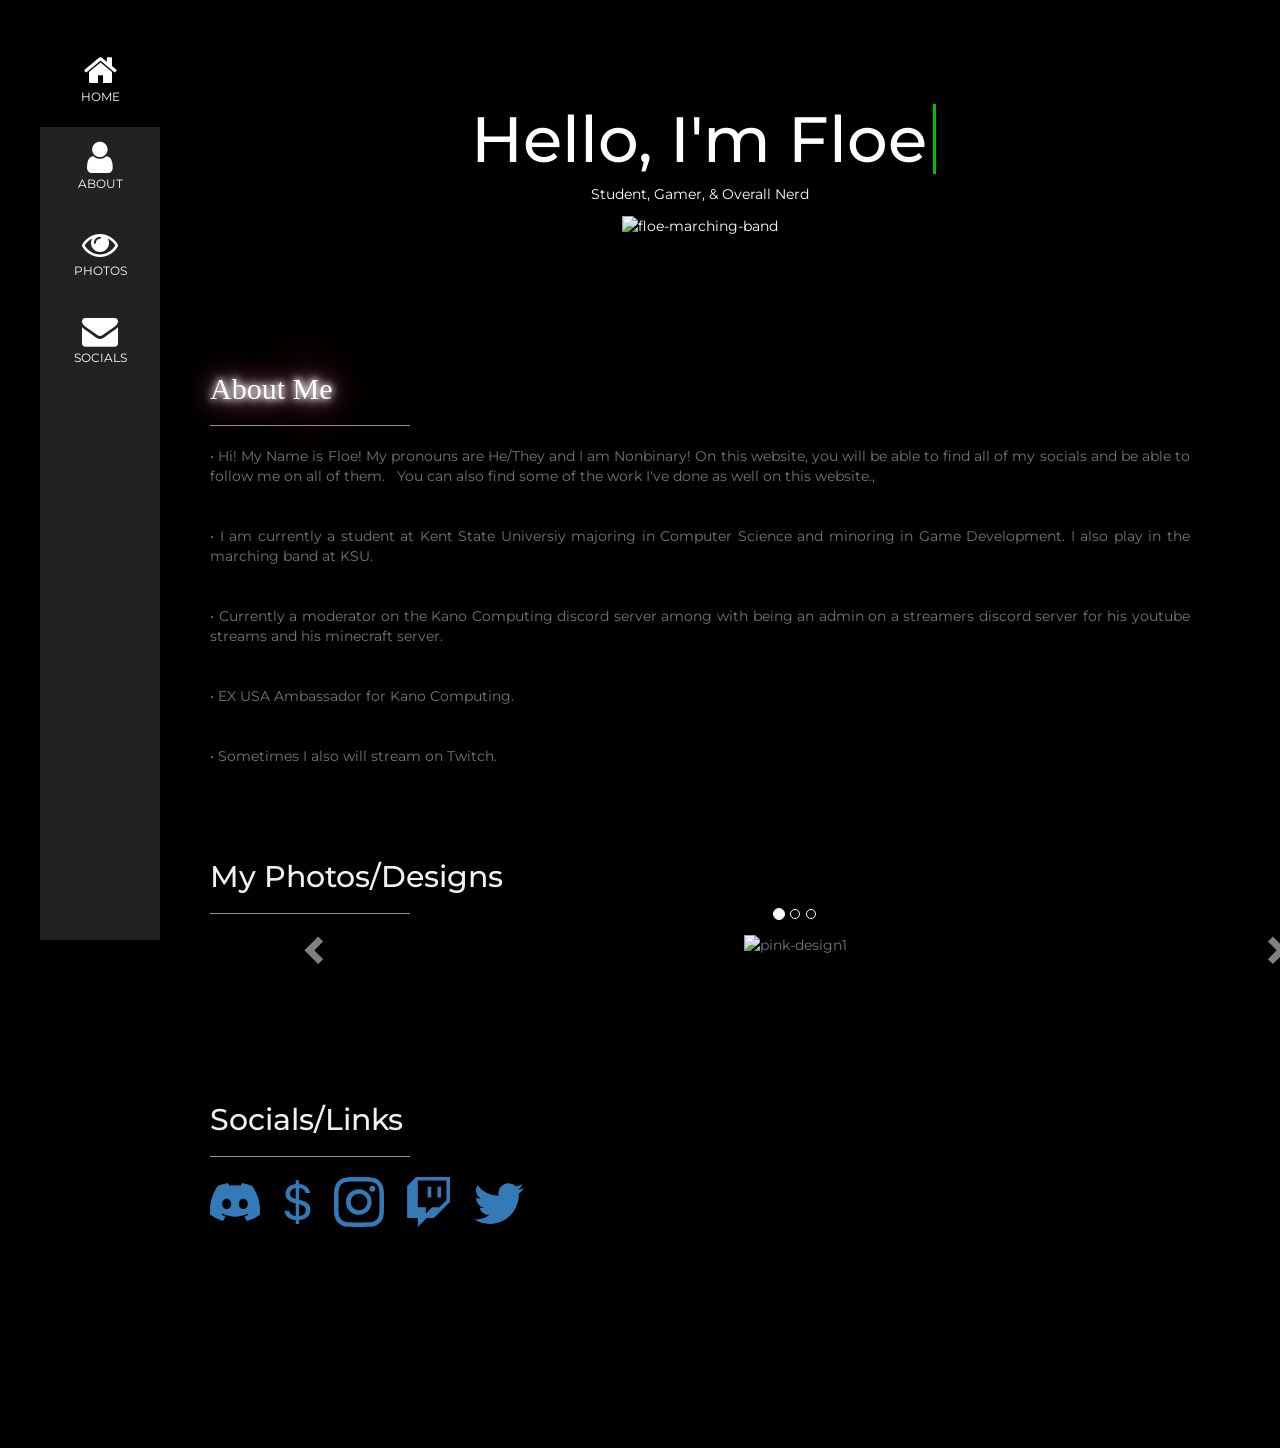
==== index.html @ 622a424c "Update index.html" ====
<!DOCTYPE html>
<html>
<title>I'm Floe</title>
<meta charset="UTF-8">
	<link rel="icon" href="https://i.ibb.co/DD2r19G/Untitled-drawing-1-modified.png" type="image/x-icon">
<meta name="viewport" content="width=device-width, initial-scale=1">
<link rel="stylesheet" href="https://www.w3schools.com/w3css/4/w3.css">
<link rel="stylesheet" href="https://fonts.googleapis.com/css?family=Montserrat">
<link rel="stylesheet" href="https://cdnjs.cloudflare.com/ajax/libs/font-awesome/4.7.0/css/font-awesome.min.css">
	<link rel="stylesheet" type="text/css" href="floebro-welcome-screen.css">
	<link rel="stylesheet" href="https://maxcdn.bootstrapcdn.com/bootstrap/3.4.1/css/bootstrap.min.css">
  <script src="https://ajax.googleapis.com/ajax/libs/jquery/3.5.1/jquery.min.js"></script>
  <script src="https://maxcdn.bootstrapcdn.com/bootstrap/3.4.1/js/bootstrap.min.js"></script>
	<link href="https://fonts.googleapis.com/css?family=Vibur:400" rel="stylesheet" type="text/css">
<style>
body, h1,h2,h3,h4,h5,h6 {font-family: "Montserrat", sans-serif}
.w3-row-padding img {margin-bottom: 12px}
/* Set the width of the sidebar to 120px */
.w3-sidebar {width: 120px;background: #222;}
/* Add a left margin to the "page content" that matches the width of the sidebar (120px) */
#main {margin-left: 120px}
/* Remove margins from "page content" on small screens */
@media only screen and (max-width: 600px) {#main {margin-left: 0}}
</style>
<body class="w3-black">

<!-- Icon Bar (Sidebar - hidden on small screens) -->
<nav class="w3-sidebar w3-bar-block w3-small w3-hide-small w3-center">
  <!-- Avatar image in top left corner -->
  <a href="#" class="w3-bar-item w3-button w3-padding-large w3-black">
    <i class="fa fa-home w3-xxlarge"></i>
    <p>HOME</p>
  </a>
  <a href="#about" class="w3-bar-item w3-button w3-padding-large w3-hover-black">
    <i class="fa fa-user w3-xxlarge"></i>
    <p>ABOUT</p>
  </a>
  <a href="#photos" class="w3-bar-item w3-button w3-padding-large w3-hover-black">
    <i class="fa fa-eye w3-xxlarge"></i>
    <p>PHOTOS</p>
  </a>
  <a href="#contact" class="w3-bar-item w3-button w3-padding-large w3-hover-black">
    <i class="fa fa-envelope w3-xxlarge"></i>
    <p>SOCIALS</p>
  </a>
</nav>

<!-- Navbar on small screens (Hidden on medium and large screens) -->
<div class="w3-top w3-hide-large w3-hide-medium" id="myNavbar">
  <div class="w3-bar w3-black w3-opacity w3-hover-opacity-off w3-center w3-small">
    <a href="#" class="w3-bar-item w3-button" style="width:25% !important">HOME</a>
    <a href="#about" class="w3-bar-item w3-button" style="width:25% !important">ABOUT</a>
    <a href="#photos" class="w3-bar-item w3-button" style="width:25% !important">PHOTOS</a>
    <a href="#contact" class="w3-bar-item w3-button" style="width:25% !important">CONTACT</a>
  </div>
</div>

<!-- Page Content -->
<div class="w3-padding-large" id="main">
  <!-- Header/Home -->
  <header class="w3-container w3-padding-32 w3-center w3-black" id="home">
	  <center><h1 class="w3-jumbo"><span class="w3-hide-small">Hello, I'm</span> Floe</h1></center>
    <p>Student, Gamer, &amp; Overall Nerd</p>
    <img src="https://i.ibb.co/QFF1WF9/floe-marching-band.png" alt="floe-marching-band" border="0" style="width:100%;max-width:400px"><br /><br />
  </header>

  <!-- About Section -->
  <div class="w3-content w3-justify w3-text-grey w3-padding-64" id="about">
    <h2 class="neonText" style="font-family: Vilbur">About Me</h2>
    <hr style="width:200px" class="w3-opacity">
    <p>	• Hi! My Name is Floe! My pronouns are He/They and I am Nonbinary! On this website, you will be able to find all of my socials and be able to follow me on all of them.&nbsp; &nbsp;You can also find some of the work I've done as well on this website.,</p>
    <p>&nbsp;</p>
    <p>• I am currently a student at Kent State Universiy majoring in Computer Science and minoring in Game Development. I also play in the marching band at KSU.&nbsp;&nbsp;&nbsp;    </p>
    <p>&nbsp;</p>
    <p>• Currently a moderator on the Kano Computing discord server among with being an admin on a streamers discord server for his youtube streams and his minecraft server.</p>
    <p>&nbsp;</p>
    <p>• EX USA Ambassador for Kano Computing.</p>
    <p>&nbsp;</p>
    <p>• Sometimes I also will stream on Twitch.</p>
    <!-- Portfolio Section -->
  <div class="w3-padding-64 w3-content" id="photos">
    <h2 class="w3-text-light-grey">My Photos/Designs</h2>
    <hr style="width:200px" class="w3-opacity">

    <!-- Grid for photos -->
    <div class="container">
  
  <div id="myCarousel" class="carousel slide" data-ride="carousel">
    <!-- Indicators -->
    <ol class="carousel-indicators">
      <li data-target="#myCarousel" data-slide-to="0" class="active"></li>
      <li data-target="#myCarousel" data-slide-to="1"></li>
      <li data-target="#myCarousel" data-slide-to="2"></li>
    </ol>

    <!-- Wrapper for slides -->
    <div class="carousel-inner">

      <div class="item active">
        <center><img src="https://i.ibb.co/9VM5kwg/pink-design1.png" alt="pink-design1" border="0" style="width:100%"></center>
        <div class="carousel-caption">
          <h3>Pink Design</h3>
          <p>I made this pink design for the background of my old profile picture.</p>
        </div>
      </div>

      <div class="item">
       <center><img src="https://i.ibb.co/3T2PYnT/pride-1.png" alt="pride-1" border="0" style="width:100%"></center>
        <div class="carousel-caption">
          <h3>Pride Drawing</h3>
          <p>This was my final project for my computer science class in high school for our adobe illustrator lesson. I decided to make this to express myself as a human being with my gender and sexuality.</p>
        </div>
      </div>
    
      <div class="item">
        <center><img src="https://i.ibb.co/rccyVQt/Screenshot-20210722-144315-Drive.jpg" alt="Screenshot-20210722-144315-Drive" border="0" style="width:100%"></center>
        <div class="carousel-caption">
          <h3>Coffee Cup</h3>
          <p>It's... literally just a coffee cup. What else do you want from me?</p>
        </div>
      </div>
  
    </div>

    <!-- Left and right controls -->
    <a class="left carousel-control" href="#myCarousel" data-slide="prev">
      <span class="glyphicon glyphicon-chevron-left"></span>
      <span class="sr-only">Previous</span>
    </a>
    <a class="right carousel-control" href="#myCarousel" data-slide="next">
      <span class="glyphicon glyphicon-chevron-right"></span>
      <span class="sr-only">Next</span>
    </a>
  </div>
</div>
  </div>

  <!-- Contact Section -->
  <div class="w3-padding-64 w3-content w3-text-grey" id="contact">
    <h2 class="w3-text-light-grey">Socials/Links</h2>
    <hr style="width:200px" class="w3-opacity">

    <div class="w3-section">
	  <a href="https://discord.gg/N7RcNUT"><svg xmlns="http://www.w3.org/2000/svg" width="50" height="50" fill="currentColor" class="bi bi-discord" viewBox="0 0 16 16">
  <path d="M13.545 2.907a13.227 13.227 0 0 0-3.257-1.011.05.05 0 0 0-.052.025c-.141.25-.297.577-.406.833a12.19 12.19 0 0 0-3.658 0 8.258 8.258 0 0 0-.412-.833.051.051 0 0 0-.052-.025c-1.125.194-2.22.534-3.257 1.011a.041.041 0 0 0-.021.018C.356 6.024-.213 9.047.066 12.032c.001.014.01.028.021.037a13.276 13.276 0 0 0 3.995 2.02.05.05 0 0 0 .056-.019c.308-.42.582-.863.818-1.329a.05.05 0 0 0-.01-.059.051.051 0 0 0-.018-.011 8.875 8.875 0 0 1-1.248-.595.05.05 0 0 1-.02-.066.051.051 0 0 1 .015-.019c.084-.063.168-.129.248-.195a.05.05 0 0 1 .051-.007c2.619 1.196 5.454 1.196 8.041 0a.052.052 0 0 1 .053.007c.08.066.164.132.248.195a.051.051 0 0 1-.004.085 8.254 8.254 0 0 1-1.249.594.05.05 0 0 0-.03.03.052.052 0 0 0 .003.041c.24.465.515.909.817 1.329a.05.05 0 0 0 .056.019 13.235 13.235 0 0 0 4.001-2.02.049.049 0 0 0 .021-.037c.334-3.451-.559-6.449-2.366-9.106a.034.034 0 0 0-.02-.019Zm-8.198 7.307c-.789 0-1.438-.724-1.438-1.612 0-.889.637-1.613 1.438-1.613.807 0 1.45.73 1.438 1.613 0 .888-.637 1.612-1.438 1.612Zm5.316 0c-.788 0-1.438-.724-1.438-1.612 0-.889.637-1.613 1.438-1.613.807 0 1.451.73 1.438 1.613 0 .888-.631 1.612-1.438 1.612Z"/>
		  </svg></a>
			&nbsp;
      <a href="https://streamelements.com/floebro/tip"><svg xmlns="http://www.w3.org/2000/svg" width="50" height="50" fill="currentColor" class="bi bi-currency-dollar" viewBox="0 0 16 16">
  <path d="M4 10.781c.148 1.667 1.513 2.85 3.591 3.003V15h1.043v-1.216c2.27-.179 3.678-1.438 3.678-3.3 0-1.59-.947-2.51-2.956-3.028l-.722-.187V3.467c1.122.11 1.879.714 2.07 1.616h1.47c-.166-1.6-1.54-2.748-3.54-2.875V1H7.591v1.233c-1.939.23-3.27 1.472-3.27 3.156 0 1.454.966 2.483 2.661 2.917l.61.162v4.031c-1.149-.17-1.94-.8-2.131-1.718H4zm3.391-3.836c-1.043-.263-1.6-.825-1.6-1.616 0-.944.704-1.641 1.8-1.828v3.495l-.2-.05zm1.591 1.872c1.287.323 1.852.859 1.852 1.769 0 1.097-.826 1.828-2.2 1.939V8.73l.348.086z"/>
</svg></a>
		&nbsp;
		<a href="https://www.instagram.com/floe_bro/"><svg xmlns="http://www.w3.org/2000/svg" width="50" height="50" fill="currentColor" class="bi bi-instagram" viewBox="0 0 16 16">
  <path d="M8 0C5.829 0 5.556.01 4.703.048 3.85.088 3.269.222 2.76.42a3.917 3.917 0 0 0-1.417.923A3.927 3.927 0 0 0 .42 2.76C.222 3.268.087 3.85.048 4.7.01 5.555 0 5.827 0 8.001c0 2.172.01 2.444.048 3.297.04.852.174 1.433.372 1.942.205.526.478.972.923 1.417.444.445.89.719 1.416.923.51.198 1.09.333 1.942.372C5.555 15.99 5.827 16 8 16s2.444-.01 3.298-.048c.851-.04 1.434-.174 1.943-.372a3.916 3.916 0 0 0 1.416-.923c.445-.445.718-.891.923-1.417.197-.509.332-1.09.372-1.942C15.99 10.445 16 10.173 16 8s-.01-2.445-.048-3.299c-.04-.851-.175-1.433-.372-1.941a3.926 3.926 0 0 0-.923-1.417A3.911 3.911 0 0 0 13.24.42c-.51-.198-1.092-.333-1.943-.372C10.443.01 10.172 0 7.998 0h.003zm-.717 1.442h.718c2.136 0 2.389.007 3.232.046.78.035 1.204.166 1.486.275.373.145.64.319.92.599.28.28.453.546.598.92.11.281.24.705.275 1.485.039.843.047 1.096.047 3.231s-.008 2.389-.047 3.232c-.035.78-.166 1.203-.275 1.485a2.47 2.47 0 0 1-.599.919c-.28.28-.546.453-.92.598-.28.11-.704.24-1.485.276-.843.038-1.096.047-3.232.047s-2.39-.009-3.233-.047c-.78-.036-1.203-.166-1.485-.276a2.478 2.478 0 0 1-.92-.598 2.48 2.48 0 0 1-.6-.92c-.109-.281-.24-.705-.275-1.485-.038-.843-.046-1.096-.046-3.233 0-2.136.008-2.388.046-3.231.036-.78.166-1.204.276-1.486.145-.373.319-.64.599-.92.28-.28.546-.453.92-.598.282-.11.705-.24 1.485-.276.738-.034 1.024-.044 2.515-.045v.002zm4.988 1.328a.96.96 0 1 0 0 1.92.96.96 0 0 0 0-1.92zm-4.27 1.122a4.109 4.109 0 1 0 0 8.217 4.109 4.109 0 0 0 0-8.217zm0 1.441a2.667 2.667 0 1 1 0 5.334 2.667 2.667 0 0 1 0-5.334z"/>
</svg></a>
		&nbsp;&nbsp;&nbsp;
		<a href="https://www.twitch.tv/floebro"><svg xmlns="http://www.w3.org/2000/svg" width="50" height="50" fill="currentColor" class="bi bi-twitch" viewBox="0 0 16 16">
  <path d="M3.857 0 1 2.857v10.286h3.429V16l2.857-2.857H9.57L14.714 8V0H3.857zm9.714 7.429-2.285 2.285H9l-2 2v-2H4.429V1.143h9.142v6.286z"/>
  <path d="M11.857 3.143h-1.143V6.57h1.143V3.143zm-3.143 0H7.571V6.57h1.143V3.143z"/>
</svg></a>
		&nbsp;&nbsp;&nbsp;
		<a href="https://www.twitter.com/floe_bro"><svg xmlns="http://www.w3.org/2000/svg" width="50" height="50" fill="currentColor" class="bi bi-twitter" viewBox="0 0 16 16">
  <path d="M5.026 15c6.038 0 9.341-5.003 9.341-9.334 0-.14 0-.282-.006-.422A6.685 6.685 0 0 0 16 3.542a6.658 6.658 0 0 1-1.889.518 3.301 3.301 0 0 0 1.447-1.817 6.533 6.533 0 0 1-2.087.793A3.286 3.286 0 0 0 7.875 6.03a9.325 9.325 0 0 1-6.767-3.429 3.289 3.289 0 0 0 1.018 4.382A3.323 3.323 0 0 1 .64 6.575v.045a3.288 3.288 0 0 0 2.632 3.218 3.203 3.203 0 0 1-.865.115 3.23 3.23 0 0 1-.614-.057 3.283 3.283 0 0 0 3.067 2.277A6.588 6.588 0 0 1 .78 13.58a6.32 6.32 0 0 1-.78-.045A9.344 9.344 0 0 0 5.026 15z"/>
</svg></a>
    </div><br>
    

   
  <!-- End Contact Section -->
  </div>
  
    <!-- Footer -->
  

<!-- END PAGE CONTENT -->
</div>
	</div>
</body>
</html>
---- floebro-welcome-screen.css ----
@charset "utf-8";
/* CSS Document */
@import url('https://fonts.googleapis.com/css?family=Source+Code+Pro');

body{
  padding: 40px;
  background-color: #121212;  
}

h1 {
  border-right: solid 3px rgba(0,255,0,.75);
  white-space: nowrap;
  overflow: hidden;    
  font-family: 'Source Code Pro', monospace;  
  font-size: 28px;
  color: rgba(255,255,255,.70);
  margin: 0 auto;
}

/* Animation */
h1 {
  animation: animated-text 4s steps(29,end) 1s 1 normal both,
             animated-cursor 600ms steps(29,end) infinite;
}

/* text animation */

@keyframes animated-text{
  from{width: 0;}
  to{width: 472px;}
	
}

/* cursor animations */

@keyframes animated-cursor{
  from{border-right-color: rgba(0,255,0,.75);}
  to{border-right-color: transparent;}
}

   .neonText {
    color: #fff;
    text-shadow:
      0 0 7px #fff,
      0 0 10px #fff,
      0 0 21px #fff,
      0 0 42px #f09,
      0 0 82px #f09,
      0 0 92px #f09,
      0 0 102px #f09,
      0 0 151px #f09;
  }


.pulsate {
     animation: pulsate 1.5s infinite alternate;     
}

@keyframes pulsate {
    
  100% {

      text-shadow:
      0 0 4px #fff,
      0 0 11px #fff,
      0 0 19px #fff,
      0 0 40px #0fa,
      0 0 80px #0fa,
      0 0 90px #0fa,
      0 0 100px #0fa,
      0 0 150px #0fa;
  
  }
  
  0% {

    text-shadow:
    0 0 2px #fff,
    0 0 4px #fff,
    0 0 6px #fff,
    0 0 10px #0fa,
    0 0 45px #0fa,
    0 0 55px #0fa,
    0 0 70px #0fa,
    0 0 80px #0fa;

}
}
h2 {
	animation: pulsate 0.5s ease-in-out infinite alternate;
  font-family: "Vibur", sans-serif;
}
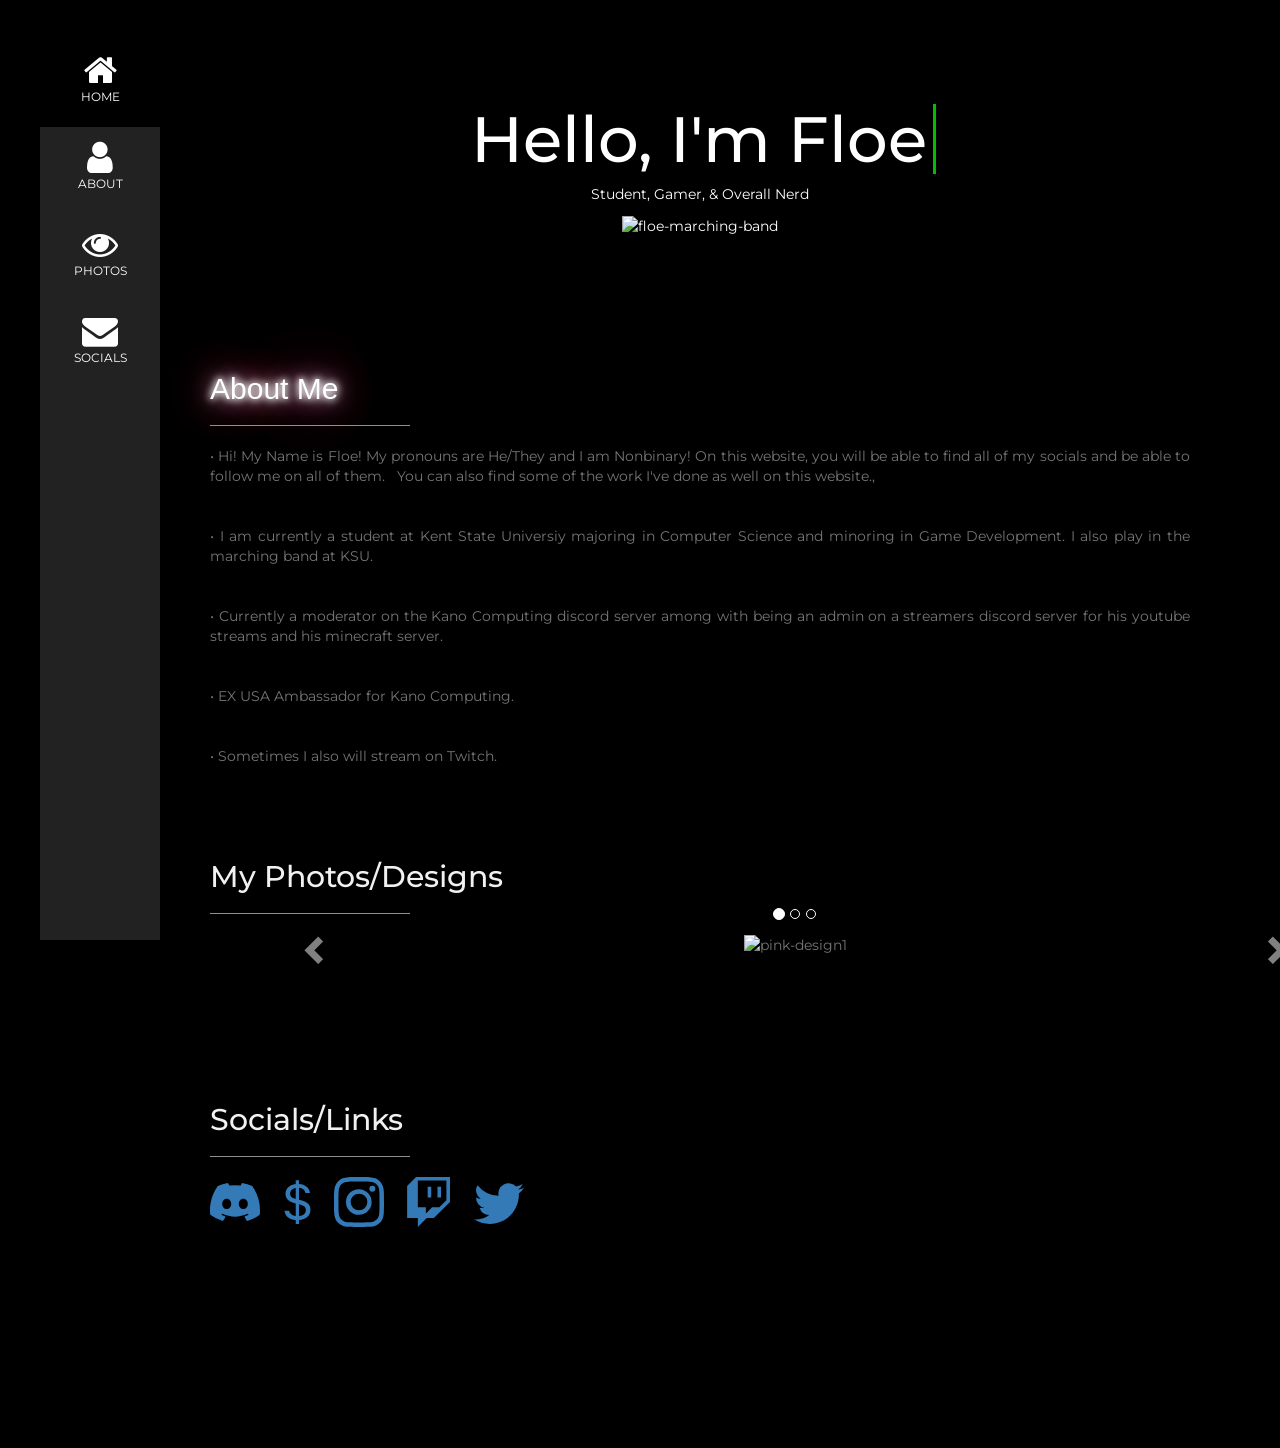
==== commit cf39d346: "Update index.html" ====
--- a/index.html
+++ b/index.html
@@ -66,7 +66,7 @@
 
   <!-- About Section -->
   <div class="w3-content w3-justify w3-text-grey w3-padding-64" id="about">
-    <h2 class="neonText" style="font-family: Vilbur">About Me</h2>
+    <h2 class="neonText" style="font-family: Vibur, sans-serif">About Me</h2>
     <hr style="width:200px" class="w3-opacity">
     <p>	• Hi! My Name is Floe! My pronouns are He/They and I am Nonbinary! On this website, you will be able to find all of my socials and be able to follow me on all of them.&nbsp; &nbsp;You can also find some of the work I've done as well on this website.,</p>
     <p>&nbsp;</p>
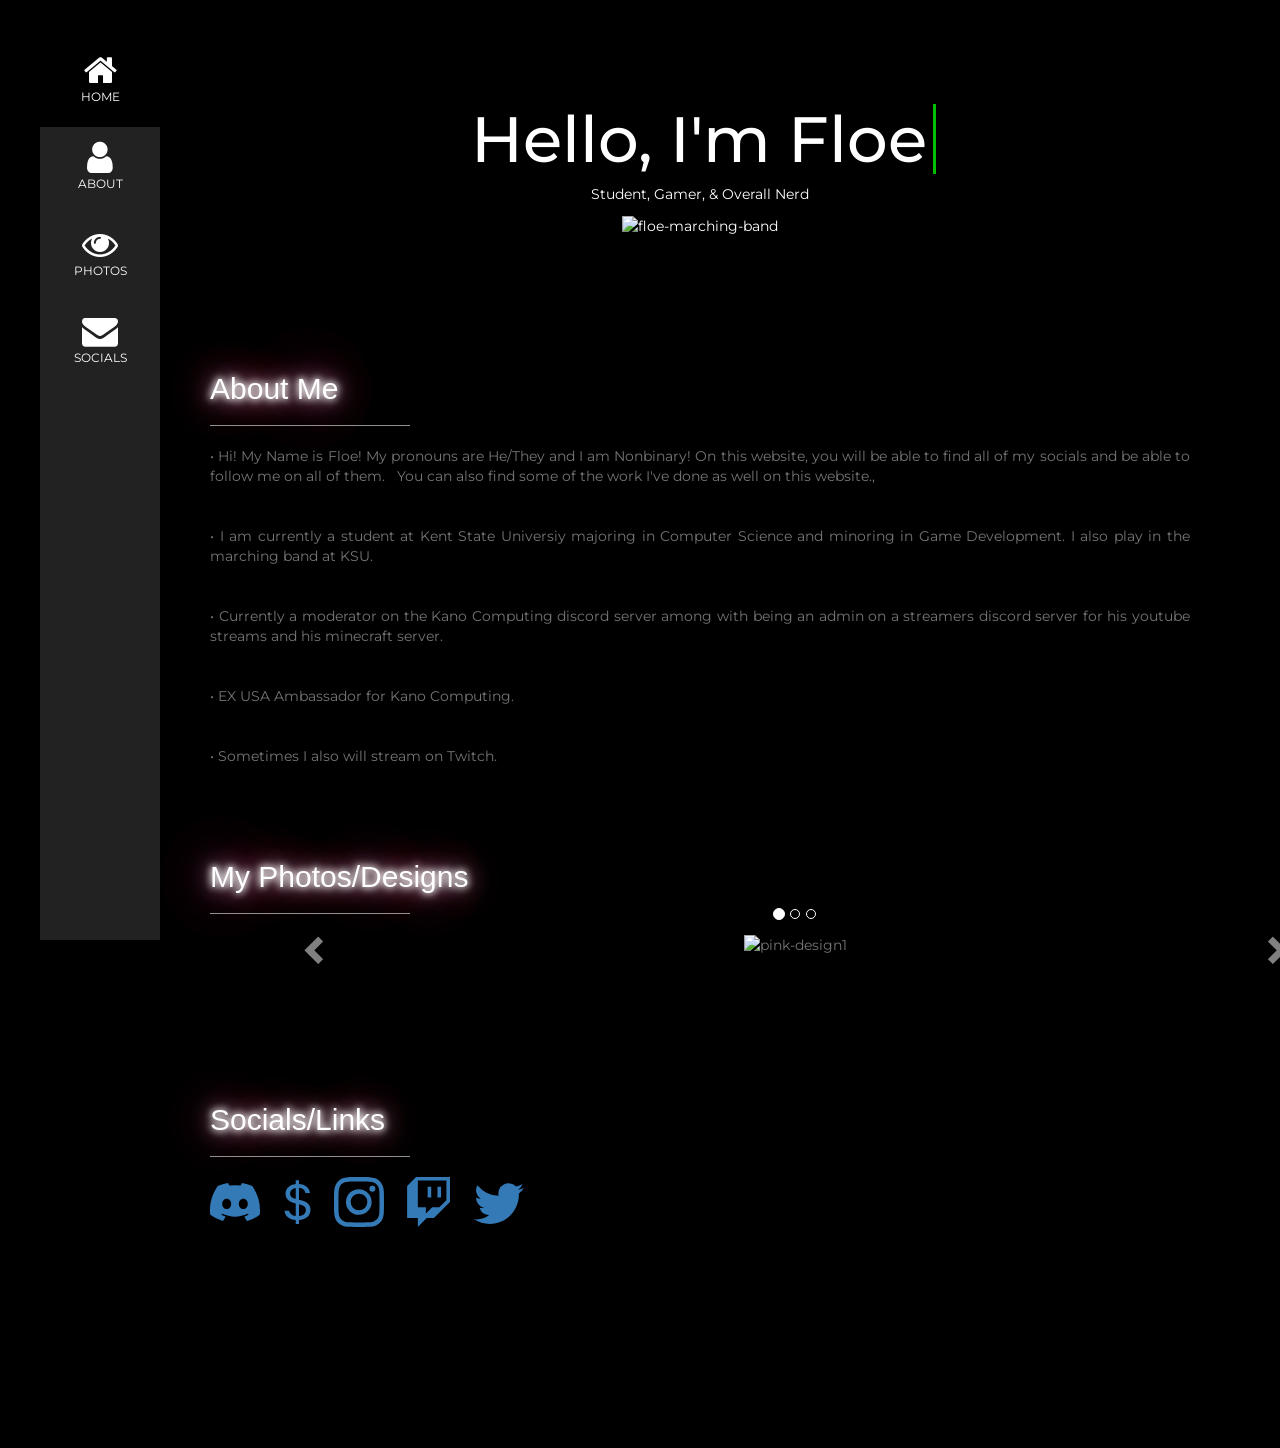
==== commit 5c363cfe: "Update index.html" ====
--- a/index.html
+++ b/index.html
@@ -79,7 +79,7 @@
     <p>• Sometimes I also will stream on Twitch.</p>
     <!-- Portfolio Section -->
   <div class="w3-padding-64 w3-content" id="photos">
-    <h2 class="w3-text-light-grey">My Photos/Designs</h2>
+    <h2 class="neonText" style="font-family: Vibur, sans-serif">My Photos/Designs</h2>
     <hr style="width:200px" class="w3-opacity">
 
     <!-- Grid for photos -->
@@ -137,7 +137,7 @@
 
   <!-- Contact Section -->
   <div class="w3-padding-64 w3-content w3-text-grey" id="contact">
-    <h2 class="w3-text-light-grey">Socials/Links</h2>
+    <h2 class="neonText" style="font-family: Vibur, sans-serif">Socials/Links</h2>
     <hr style="width:200px" class="w3-opacity">
 
     <div class="w3-section">
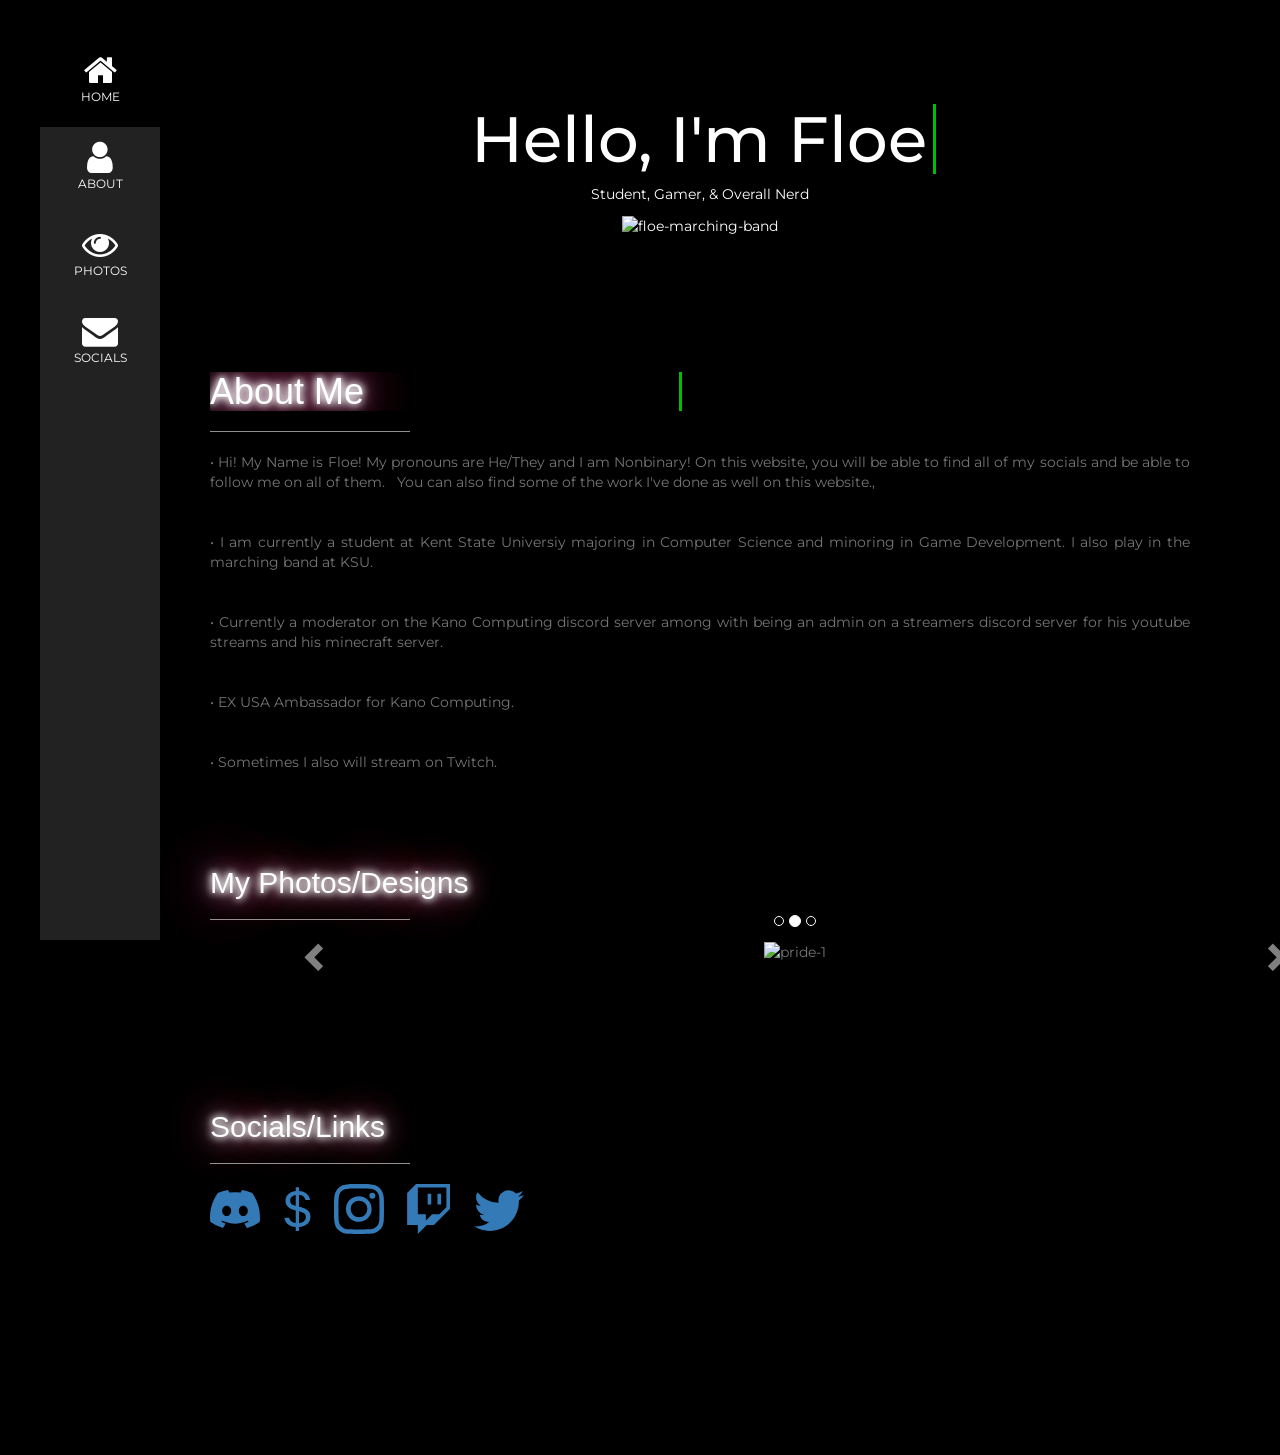
==== commit c47fda77: "Update index.html" ====
--- a/index.html
+++ b/index.html
@@ -66,7 +66,7 @@
 
   <!-- About Section -->
   <div class="w3-content w3-justify w3-text-grey w3-padding-64" id="about">
-    <h2 class="neonText" style="font-family: Vibur, sans-serif">About Me</h2>
+    <h1 class="neonText" style="font-family: Vibur, sans-serif">About Me</h1>
     <hr style="width:200px" class="w3-opacity">
     <p>	• Hi! My Name is Floe! My pronouns are He/They and I am Nonbinary! On this website, you will be able to find all of my socials and be able to follow me on all of them.&nbsp; &nbsp;You can also find some of the work I've done as well on this website.,</p>
     <p>&nbsp;</p>
--- a/floebro-welcome-screen.css
+++ b/floebro-welcome-screen.css
@@ -40,6 +40,7 @@
 
    .neonText {
     color: #fff;
+    font-family: "Vibur", sans-serif;
     text-shadow:
       0 0 7px #fff,
       0 0 10px #fff,
@@ -89,4 +90,4 @@
 h2 {
 	animation: pulsate 0.5s ease-in-out infinite alternate;
   font-family: "Vibur", sans-serif;
-}+}
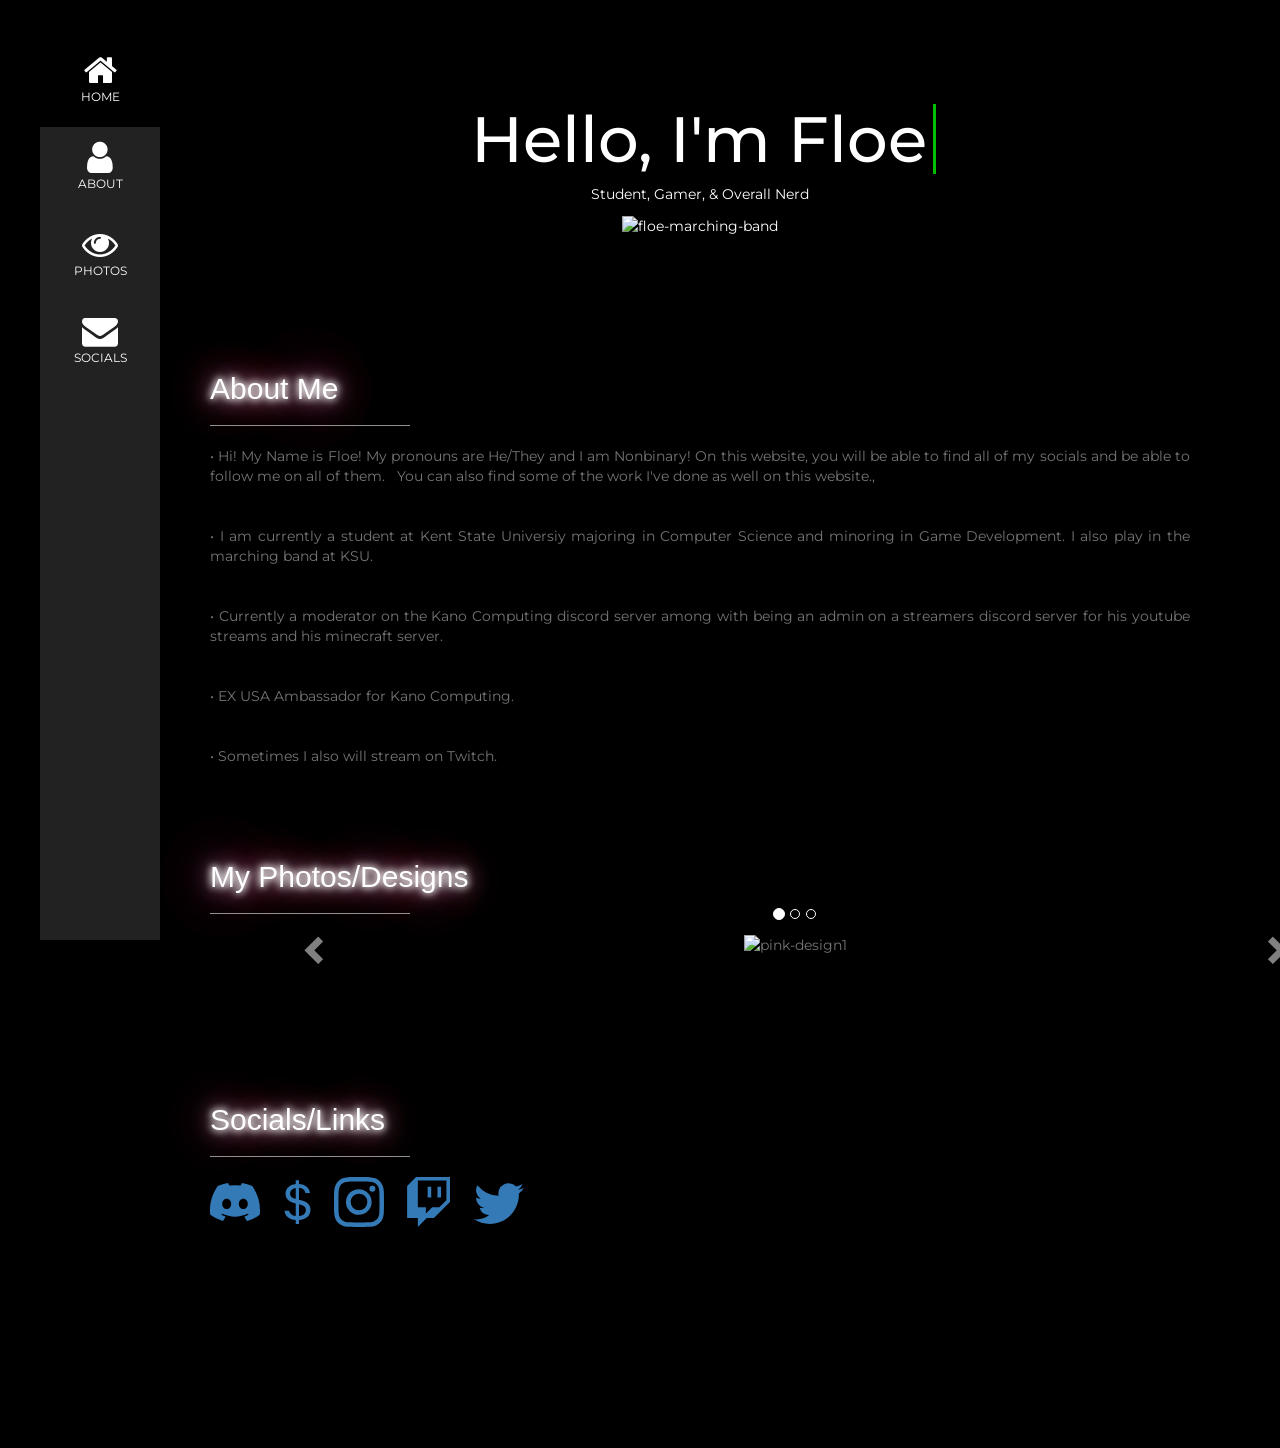
==== commit 3173d47f: "Update index.html" ====
--- a/index.html
+++ b/index.html
@@ -66,7 +66,7 @@
 
   <!-- About Section -->
   <div class="w3-content w3-justify w3-text-grey w3-padding-64" id="about">
-    <h1 class="neonText" style="font-family: Vibur, sans-serif">About Me</h1>
+    <h2 class="neonText" style="font-family: Vibur, sans-serif">About Me</h2>
     <hr style="width:200px" class="w3-opacity">
     <p>	• Hi! My Name is Floe! My pronouns are He/They and I am Nonbinary! On this website, you will be able to find all of my socials and be able to follow me on all of them.&nbsp; &nbsp;You can also find some of the work I've done as well on this website.,</p>
     <p>&nbsp;</p>
--- a/floebro-welcome-screen.css
+++ b/floebro-welcome-screen.css
@@ -91,3 +91,74 @@
 	animation: pulsate 0.5s ease-in-out infinite alternate;
   font-family: "Vibur", sans-serif;
 }
+
+/* width */
+::-webkit-scrollbar {
+  width: 10px;
+}
+
+/* Track */
+::-webkit-scrollbar-track {
+  box-shadow: inset 0 0 5px grey; 
+  border-radius: 10px;
+}
+ 
+/* Handle */
+::-webkit-scrollbar-thumb {
+background: linear-gradient(124deg, #ff2400, #e81d1d, #e8b71d, #e3e81d, #1de840, #1ddde8, #2b1de8, #dd00f3, #dd00f3);
+-webkit-animation: rainbow 18s ease infinite;
+-z-animation: rainbow 18s ease infinite;
+-o-animation: rainbow 18s ease infinite;
+  animation: rainbow 18s ease infinite;}
+@-webkit-keyframes rainbow {
+    0%{background-position:0% 82%}
+    50%{background-position:100% 19%}
+    100%{background-position:0% 82%}
+}
+@-moz-keyframes rainbow {
+    0%{background-position:0% 82%}
+    50%{background-position:100% 19%}
+    100%{background-position:0% 82%}
+}
+@-o-keyframes rainbow {
+    0%{background-position:0% 82%}
+    50%{background-position:100% 19%}
+    100%{background-position:0% 82%}
+}
+@keyframes rainbow { 
+    0%{background-position:0% 82%}
+    50%{background-position:100% 19%}
+    100%{background-position:0% 82%}
+} 
+  border-radius: 10px;
+}
+
+/* Handle on hover */
+::-webkit-scrollbar-thumb:hover {
+background: linear-gradient(124deg, #ff2400, #e81d1d, #e8b71d, #e3e81d, #1de840, #1ddde8, #2b1de8, #dd00f3, #dd00f3);
+-webkit-animation: rainbow 18s ease infinite;
+-z-animation: rainbow 18s ease infinite;
+-o-animation: rainbow 18s ease infinite;
+  animation: rainbow 18s ease infinite;}
+
+@-webkit-keyframes rainbow {
+    0%{background-position:0% 82%}
+    50%{background-position:100% 19%}
+    100%{background-position:0% 82%}
+}
+@-moz-keyframes rainbow {
+    0%{background-position:0% 82%}
+    50%{background-position:100% 19%}
+    100%{background-position:0% 82%}
+}
+@-o-keyframes rainbow {
+    0%{background-position:0% 82%}
+    50%{background-position:100% 19%}
+    100%{background-position:0% 82%}
+}
+@keyframes rainbow { 
+    0%{background-position:0% 82%}
+    50%{background-position:100% 19%}
+    100%{background-position:0% 82%}
+}
+}
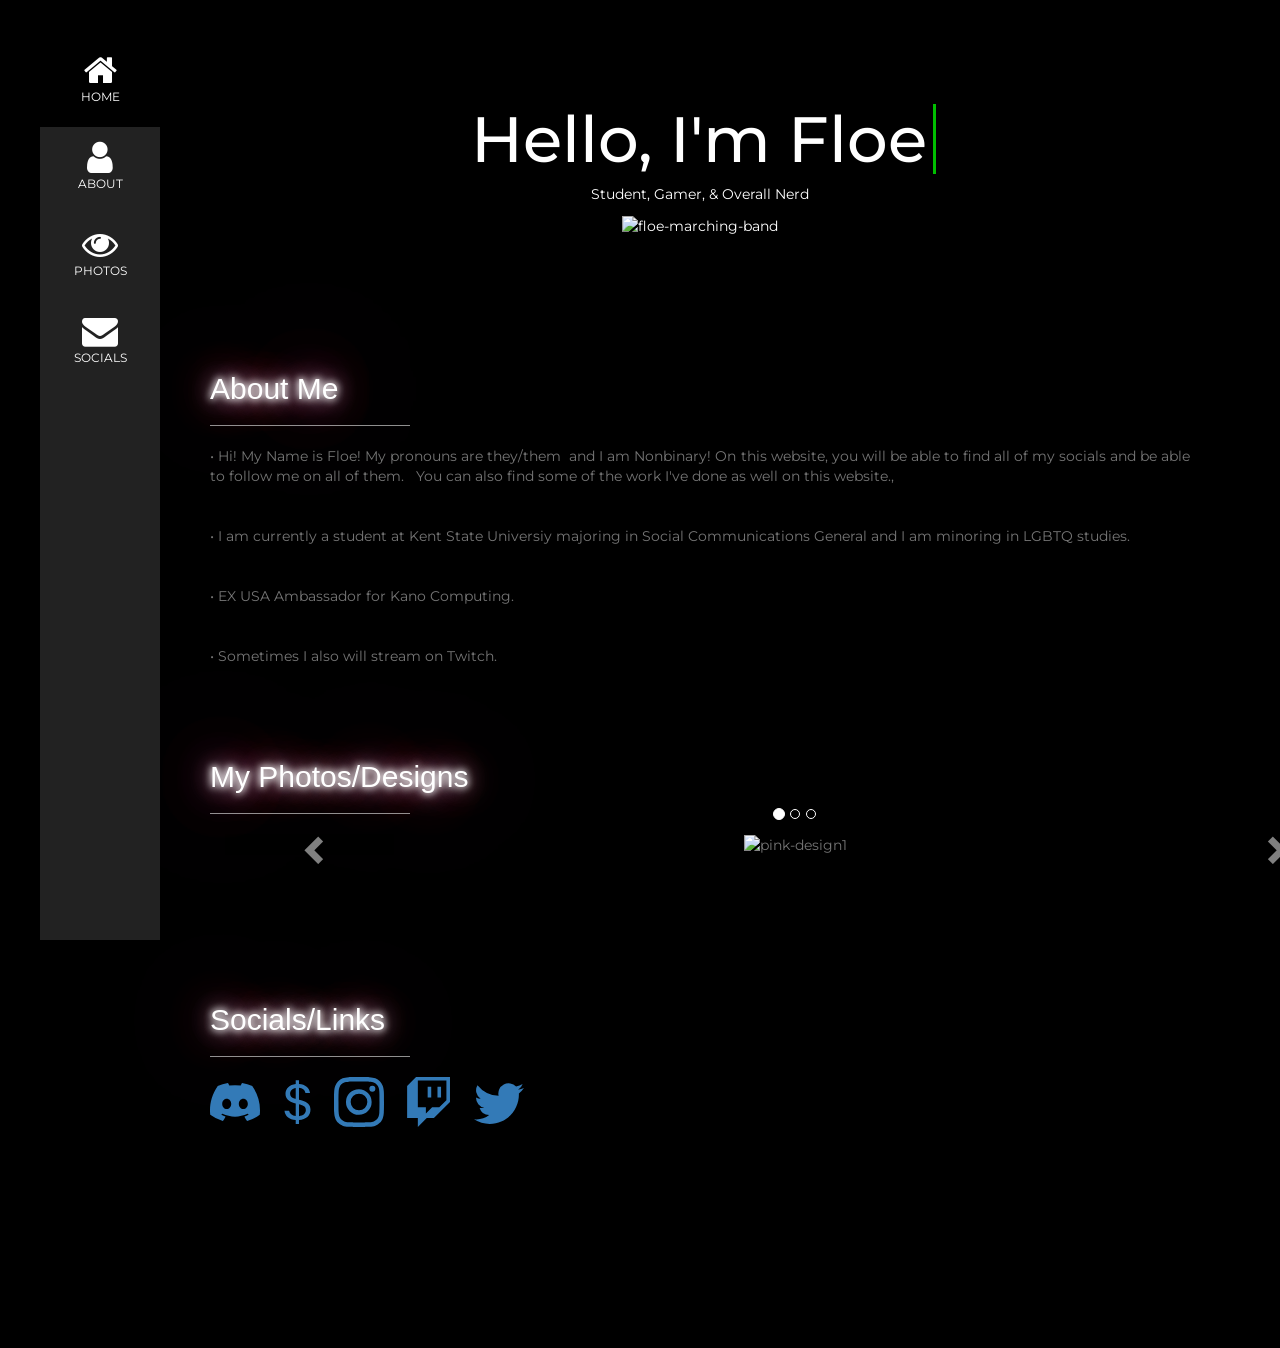
==== commit a8baa7d4: "Update index.html" ====
--- a/index.html
+++ b/index.html
@@ -68,11 +68,9 @@
   <div class="w3-content w3-justify w3-text-grey w3-padding-64" id="about">
     <h2 class="neonText" style="font-family: Vibur, sans-serif">About Me</h2>
     <hr style="width:200px" class="w3-opacity">
-    <p>	• Hi! My Name is Floe! My pronouns are He/They and I am Nonbinary! On this website, you will be able to find all of my socials and be able to follow me on all of them.&nbsp; &nbsp;You can also find some of the work I've done as well on this website.,</p>
+    <p>	• Hi! My Name is Floe! My pronouns are they/them&nbsp; and I am Nonbinary! On this website, you will be able to find all of my socials and be able to follow me on all of them.&nbsp; &nbsp;You can also find some of the work I've done as well on this website.,</p>
     <p>&nbsp;</p>
-    <p>• I am currently a student at Kent State Universiy majoring in Computer Science and minoring in Game Development. I also play in the marching band at KSU.&nbsp;&nbsp;&nbsp;    </p>
-    <p>&nbsp;</p>
-    <p>• Currently a moderator on the Kano Computing discord server among with being an admin on a streamers discord server for his youtube streams and his minecraft server.</p>
+    <p>• I am currently a student at Kent State Universiy majoring in Social Communications General and I am minoring in LGBTQ studies.&nbsp;&nbsp;&nbsp;    </p>
     <p>&nbsp;</p>
     <p>• EX USA Ambassador for Kano Computing.</p>
     <p>&nbsp;</p>
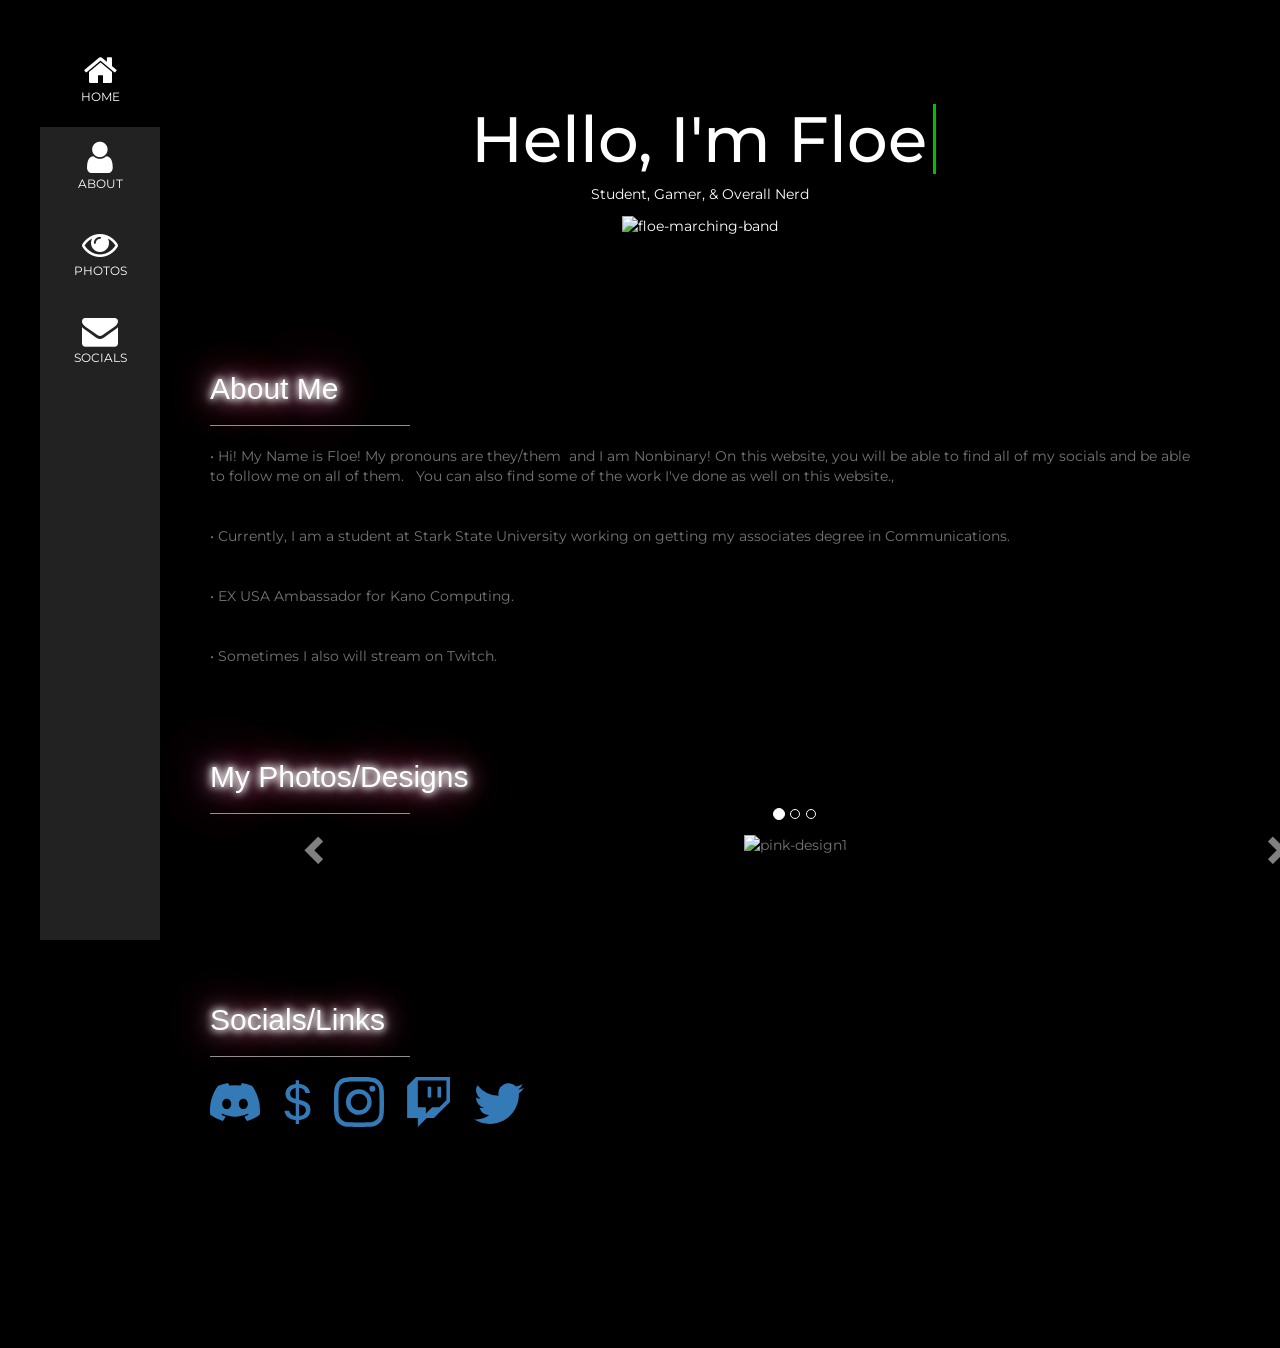
==== commit de866bed: "Add files via upload" ====
--- a/index.html
+++ b/index.html
@@ -1,176 +1,176 @@
-<!DOCTYPE html>
-<html>
-<title>I'm Floe</title>
-<meta charset="UTF-8">
-	<link rel="icon" href="https://i.ibb.co/DD2r19G/Untitled-drawing-1-modified.png" type="image/x-icon">
-<meta name="viewport" content="width=device-width, initial-scale=1">
-<link rel="stylesheet" href="https://www.w3schools.com/w3css/4/w3.css">
-<link rel="stylesheet" href="https://fonts.googleapis.com/css?family=Montserrat">
-<link rel="stylesheet" href="https://cdnjs.cloudflare.com/ajax/libs/font-awesome/4.7.0/css/font-awesome.min.css">
-	<link rel="stylesheet" type="text/css" href="floebro-welcome-screen.css">
-	<link rel="stylesheet" href="https://maxcdn.bootstrapcdn.com/bootstrap/3.4.1/css/bootstrap.min.css">
-  <script src="https://ajax.googleapis.com/ajax/libs/jquery/3.5.1/jquery.min.js"></script>
-  <script src="https://maxcdn.bootstrapcdn.com/bootstrap/3.4.1/js/bootstrap.min.js"></script>
-	<link href="https://fonts.googleapis.com/css?family=Vibur:400" rel="stylesheet" type="text/css">
-<style>
-body, h1,h2,h3,h4,h5,h6 {font-family: "Montserrat", sans-serif}
-.w3-row-padding img {margin-bottom: 12px}
-/* Set the width of the sidebar to 120px */
-.w3-sidebar {width: 120px;background: #222;}
-/* Add a left margin to the "page content" that matches the width of the sidebar (120px) */
-#main {margin-left: 120px}
-/* Remove margins from "page content" on small screens */
-@media only screen and (max-width: 600px) {#main {margin-left: 0}}
-</style>
-<body class="w3-black">
-
-<!-- Icon Bar (Sidebar - hidden on small screens) -->
-<nav class="w3-sidebar w3-bar-block w3-small w3-hide-small w3-center">
-  <!-- Avatar image in top left corner -->
-  <a href="#" class="w3-bar-item w3-button w3-padding-large w3-black">
-    <i class="fa fa-home w3-xxlarge"></i>
-    <p>HOME</p>
-  </a>
-  <a href="#about" class="w3-bar-item w3-button w3-padding-large w3-hover-black">
-    <i class="fa fa-user w3-xxlarge"></i>
-    <p>ABOUT</p>
-  </a>
-  <a href="#photos" class="w3-bar-item w3-button w3-padding-large w3-hover-black">
-    <i class="fa fa-eye w3-xxlarge"></i>
-    <p>PHOTOS</p>
-  </a>
-  <a href="#contact" class="w3-bar-item w3-button w3-padding-large w3-hover-black">
-    <i class="fa fa-envelope w3-xxlarge"></i>
-    <p>SOCIALS</p>
-  </a>
-</nav>
-
-<!-- Navbar on small screens (Hidden on medium and large screens) -->
-<div class="w3-top w3-hide-large w3-hide-medium" id="myNavbar">
-  <div class="w3-bar w3-black w3-opacity w3-hover-opacity-off w3-center w3-small">
-    <a href="#" class="w3-bar-item w3-button" style="width:25% !important">HOME</a>
-    <a href="#about" class="w3-bar-item w3-button" style="width:25% !important">ABOUT</a>
-    <a href="#photos" class="w3-bar-item w3-button" style="width:25% !important">PHOTOS</a>
-    <a href="#contact" class="w3-bar-item w3-button" style="width:25% !important">CONTACT</a>
-  </div>
-</div>
-
-<!-- Page Content -->
-<div class="w3-padding-large" id="main">
-  <!-- Header/Home -->
-  <header class="w3-container w3-padding-32 w3-center w3-black" id="home">
-	  <center><h1 class="w3-jumbo"><span class="w3-hide-small">Hello, I'm</span> Floe</h1></center>
-    <p>Student, Gamer, &amp; Overall Nerd</p>
-    <img src="https://i.ibb.co/QFF1WF9/floe-marching-band.png" alt="floe-marching-band" border="0" style="width:100%;max-width:400px"><br /><br />
-  </header>
-
-  <!-- About Section -->
-  <div class="w3-content w3-justify w3-text-grey w3-padding-64" id="about">
-    <h2 class="neonText" style="font-family: Vibur, sans-serif">About Me</h2>
-    <hr style="width:200px" class="w3-opacity">
-    <p>	• Hi! My Name is Floe! My pronouns are they/them&nbsp; and I am Nonbinary! On this website, you will be able to find all of my socials and be able to follow me on all of them.&nbsp; &nbsp;You can also find some of the work I've done as well on this website.,</p>
-    <p>&nbsp;</p>
-    <p>• I am currently a student at Kent State Universiy majoring in Social Communications General and I am minoring in LGBTQ studies.&nbsp;&nbsp;&nbsp;    </p>
-    <p>&nbsp;</p>
-    <p>• EX USA Ambassador for Kano Computing.</p>
-    <p>&nbsp;</p>
-    <p>• Sometimes I also will stream on Twitch.</p>
-    <!-- Portfolio Section -->
-  <div class="w3-padding-64 w3-content" id="photos">
-    <h2 class="neonText" style="font-family: Vibur, sans-serif">My Photos/Designs</h2>
-    <hr style="width:200px" class="w3-opacity">
-
-    <!-- Grid for photos -->
-    <div class="container">
-  
-  <div id="myCarousel" class="carousel slide" data-ride="carousel">
-    <!-- Indicators -->
-    <ol class="carousel-indicators">
-      <li data-target="#myCarousel" data-slide-to="0" class="active"></li>
-      <li data-target="#myCarousel" data-slide-to="1"></li>
-      <li data-target="#myCarousel" data-slide-to="2"></li>
-    </ol>
-
-    <!-- Wrapper for slides -->
-    <div class="carousel-inner">
-
-      <div class="item active">
-        <center><img src="https://i.ibb.co/9VM5kwg/pink-design1.png" alt="pink-design1" border="0" style="width:100%"></center>
-        <div class="carousel-caption">
-          <h3>Pink Design</h3>
-          <p>I made this pink design for the background of my old profile picture.</p>
-        </div>
-      </div>
-
-      <div class="item">
-       <center><img src="https://i.ibb.co/3T2PYnT/pride-1.png" alt="pride-1" border="0" style="width:100%"></center>
-        <div class="carousel-caption">
-          <h3>Pride Drawing</h3>
-          <p>This was my final project for my computer science class in high school for our adobe illustrator lesson. I decided to make this to express myself as a human being with my gender and sexuality.</p>
-        </div>
-      </div>
-    
-      <div class="item">
-        <center><img src="https://i.ibb.co/rccyVQt/Screenshot-20210722-144315-Drive.jpg" alt="Screenshot-20210722-144315-Drive" border="0" style="width:100%"></center>
-        <div class="carousel-caption">
-          <h3>Coffee Cup</h3>
-          <p>It's... literally just a coffee cup. What else do you want from me?</p>
-        </div>
-      </div>
-  
-    </div>
-
-    <!-- Left and right controls -->
-    <a class="left carousel-control" href="#myCarousel" data-slide="prev">
-      <span class="glyphicon glyphicon-chevron-left"></span>
-      <span class="sr-only">Previous</span>
-    </a>
-    <a class="right carousel-control" href="#myCarousel" data-slide="next">
-      <span class="glyphicon glyphicon-chevron-right"></span>
-      <span class="sr-only">Next</span>
-    </a>
-  </div>
-</div>
-  </div>
-
-  <!-- Contact Section -->
-  <div class="w3-padding-64 w3-content w3-text-grey" id="contact">
-    <h2 class="neonText" style="font-family: Vibur, sans-serif">Socials/Links</h2>
-    <hr style="width:200px" class="w3-opacity">
-
-    <div class="w3-section">
-	  <a href="https://discord.gg/N7RcNUT"><svg xmlns="http://www.w3.org/2000/svg" width="50" height="50" fill="currentColor" class="bi bi-discord" viewBox="0 0 16 16">
-  <path d="M13.545 2.907a13.227 13.227 0 0 0-3.257-1.011.05.05 0 0 0-.052.025c-.141.25-.297.577-.406.833a12.19 12.19 0 0 0-3.658 0 8.258 8.258 0 0 0-.412-.833.051.051 0 0 0-.052-.025c-1.125.194-2.22.534-3.257 1.011a.041.041 0 0 0-.021.018C.356 6.024-.213 9.047.066 12.032c.001.014.01.028.021.037a13.276 13.276 0 0 0 3.995 2.02.05.05 0 0 0 .056-.019c.308-.42.582-.863.818-1.329a.05.05 0 0 0-.01-.059.051.051 0 0 0-.018-.011 8.875 8.875 0 0 1-1.248-.595.05.05 0 0 1-.02-.066.051.051 0 0 1 .015-.019c.084-.063.168-.129.248-.195a.05.05 0 0 1 .051-.007c2.619 1.196 5.454 1.196 8.041 0a.052.052 0 0 1 .053.007c.08.066.164.132.248.195a.051.051 0 0 1-.004.085 8.254 8.254 0 0 1-1.249.594.05.05 0 0 0-.03.03.052.052 0 0 0 .003.041c.24.465.515.909.817 1.329a.05.05 0 0 0 .056.019 13.235 13.235 0 0 0 4.001-2.02.049.049 0 0 0 .021-.037c.334-3.451-.559-6.449-2.366-9.106a.034.034 0 0 0-.02-.019Zm-8.198 7.307c-.789 0-1.438-.724-1.438-1.612 0-.889.637-1.613 1.438-1.613.807 0 1.45.73 1.438 1.613 0 .888-.637 1.612-1.438 1.612Zm5.316 0c-.788 0-1.438-.724-1.438-1.612 0-.889.637-1.613 1.438-1.613.807 0 1.451.73 1.438 1.613 0 .888-.631 1.612-1.438 1.612Z"/>
-		  </svg></a>
-			&nbsp;
-      <a href="https://streamelements.com/floebro/tip"><svg xmlns="http://www.w3.org/2000/svg" width="50" height="50" fill="currentColor" class="bi bi-currency-dollar" viewBox="0 0 16 16">
-  <path d="M4 10.781c.148 1.667 1.513 2.85 3.591 3.003V15h1.043v-1.216c2.27-.179 3.678-1.438 3.678-3.3 0-1.59-.947-2.51-2.956-3.028l-.722-.187V3.467c1.122.11 1.879.714 2.07 1.616h1.47c-.166-1.6-1.54-2.748-3.54-2.875V1H7.591v1.233c-1.939.23-3.27 1.472-3.27 3.156 0 1.454.966 2.483 2.661 2.917l.61.162v4.031c-1.149-.17-1.94-.8-2.131-1.718H4zm3.391-3.836c-1.043-.263-1.6-.825-1.6-1.616 0-.944.704-1.641 1.8-1.828v3.495l-.2-.05zm1.591 1.872c1.287.323 1.852.859 1.852 1.769 0 1.097-.826 1.828-2.2 1.939V8.73l.348.086z"/>
-</svg></a>
-		&nbsp;
-		<a href="https://www.instagram.com/floe_bro/"><svg xmlns="http://www.w3.org/2000/svg" width="50" height="50" fill="currentColor" class="bi bi-instagram" viewBox="0 0 16 16">
-  <path d="M8 0C5.829 0 5.556.01 4.703.048 3.85.088 3.269.222 2.76.42a3.917 3.917 0 0 0-1.417.923A3.927 3.927 0 0 0 .42 2.76C.222 3.268.087 3.85.048 4.7.01 5.555 0 5.827 0 8.001c0 2.172.01 2.444.048 3.297.04.852.174 1.433.372 1.942.205.526.478.972.923 1.417.444.445.89.719 1.416.923.51.198 1.09.333 1.942.372C5.555 15.99 5.827 16 8 16s2.444-.01 3.298-.048c.851-.04 1.434-.174 1.943-.372a3.916 3.916 0 0 0 1.416-.923c.445-.445.718-.891.923-1.417.197-.509.332-1.09.372-1.942C15.99 10.445 16 10.173 16 8s-.01-2.445-.048-3.299c-.04-.851-.175-1.433-.372-1.941a3.926 3.926 0 0 0-.923-1.417A3.911 3.911 0 0 0 13.24.42c-.51-.198-1.092-.333-1.943-.372C10.443.01 10.172 0 7.998 0h.003zm-.717 1.442h.718c2.136 0 2.389.007 3.232.046.78.035 1.204.166 1.486.275.373.145.64.319.92.599.28.28.453.546.598.92.11.281.24.705.275 1.485.039.843.047 1.096.047 3.231s-.008 2.389-.047 3.232c-.035.78-.166 1.203-.275 1.485a2.47 2.47 0 0 1-.599.919c-.28.28-.546.453-.92.598-.28.11-.704.24-1.485.276-.843.038-1.096.047-3.232.047s-2.39-.009-3.233-.047c-.78-.036-1.203-.166-1.485-.276a2.478 2.478 0 0 1-.92-.598 2.48 2.48 0 0 1-.6-.92c-.109-.281-.24-.705-.275-1.485-.038-.843-.046-1.096-.046-3.233 0-2.136.008-2.388.046-3.231.036-.78.166-1.204.276-1.486.145-.373.319-.64.599-.92.28-.28.546-.453.92-.598.282-.11.705-.24 1.485-.276.738-.034 1.024-.044 2.515-.045v.002zm4.988 1.328a.96.96 0 1 0 0 1.92.96.96 0 0 0 0-1.92zm-4.27 1.122a4.109 4.109 0 1 0 0 8.217 4.109 4.109 0 0 0 0-8.217zm0 1.441a2.667 2.667 0 1 1 0 5.334 2.667 2.667 0 0 1 0-5.334z"/>
-</svg></a>
-		&nbsp;&nbsp;&nbsp;
-		<a href="https://www.twitch.tv/floebro"><svg xmlns="http://www.w3.org/2000/svg" width="50" height="50" fill="currentColor" class="bi bi-twitch" viewBox="0 0 16 16">
-  <path d="M3.857 0 1 2.857v10.286h3.429V16l2.857-2.857H9.57L14.714 8V0H3.857zm9.714 7.429-2.285 2.285H9l-2 2v-2H4.429V1.143h9.142v6.286z"/>
-  <path d="M11.857 3.143h-1.143V6.57h1.143V3.143zm-3.143 0H7.571V6.57h1.143V3.143z"/>
-</svg></a>
-		&nbsp;&nbsp;&nbsp;
-		<a href="https://www.twitter.com/floe_bro"><svg xmlns="http://www.w3.org/2000/svg" width="50" height="50" fill="currentColor" class="bi bi-twitter" viewBox="0 0 16 16">
-  <path d="M5.026 15c6.038 0 9.341-5.003 9.341-9.334 0-.14 0-.282-.006-.422A6.685 6.685 0 0 0 16 3.542a6.658 6.658 0 0 1-1.889.518 3.301 3.301 0 0 0 1.447-1.817 6.533 6.533 0 0 1-2.087.793A3.286 3.286 0 0 0 7.875 6.03a9.325 9.325 0 0 1-6.767-3.429 3.289 3.289 0 0 0 1.018 4.382A3.323 3.323 0 0 1 .64 6.575v.045a3.288 3.288 0 0 0 2.632 3.218 3.203 3.203 0 0 1-.865.115 3.23 3.23 0 0 1-.614-.057 3.283 3.283 0 0 0 3.067 2.277A6.588 6.588 0 0 1 .78 13.58a6.32 6.32 0 0 1-.78-.045A9.344 9.344 0 0 0 5.026 15z"/>
-</svg></a>
-    </div><br>
-    
-
-   
-  <!-- End Contact Section -->
-  </div>
-  
-    <!-- Footer -->
-  
-
-<!-- END PAGE CONTENT -->
-</div>
-	</div>
-</body>
-</html>
+<!DOCTYPE html>
+<html>
+<title>I'm Floe</title>
+<meta charset="UTF-8">
+	<link rel="icon" href="https://i.ibb.co/DD2r19G/Untitled-drawing-1-modified.png" type="image/x-icon">
+<meta name="viewport" content="width=device-width, initial-scale=1">
+<link rel="stylesheet" href="https://www.w3schools.com/w3css/4/w3.css">
+<link rel="stylesheet" href="https://fonts.googleapis.com/css?family=Montserrat">
+<link rel="stylesheet" href="https://cdnjs.cloudflare.com/ajax/libs/font-awesome/4.7.0/css/font-awesome.min.css">
+	<link rel="stylesheet" type="text/css" href="floebro-welcome-screen.css">
+	<link rel="stylesheet" href="https://maxcdn.bootstrapcdn.com/bootstrap/3.4.1/css/bootstrap.min.css">
+  <script src="https://ajax.googleapis.com/ajax/libs/jquery/3.5.1/jquery.min.js"></script>
+  <script src="https://maxcdn.bootstrapcdn.com/bootstrap/3.4.1/js/bootstrap.min.js"></script>
+	<link href="https://fonts.googleapis.com/css?family=Vibur:400" rel="stylesheet" type="text/css">
+<style>
+body, h1,h2,h3,h4,h5,h6 {font-family: "Montserrat", sans-serif}
+.w3-row-padding img {margin-bottom: 12px}
+/* Set the width of the sidebar to 120px */
+.w3-sidebar {width: 120px;background: #222;}
+/* Add a left margin to the "page content" that matches the width of the sidebar (120px) */
+#main {margin-left: 120px}
+/* Remove margins from "page content" on small screens */
+@media only screen and (max-width: 600px) {#main {margin-left: 0}}
+</style>
+<body class="w3-black">
+
+<!-- Icon Bar (Sidebar - hidden on small screens) -->
+<nav class="w3-sidebar w3-bar-block w3-small w3-hide-small w3-center">
+  <!-- Avatar image in top left corner -->
+  <a href="#" class="w3-bar-item w3-button w3-padding-large w3-black">
+    <i class="fa fa-home w3-xxlarge"></i>
+    <p>HOME</p>
+  </a>
+  <a href="#about" class="w3-bar-item w3-button w3-padding-large w3-hover-black">
+    <i class="fa fa-user w3-xxlarge"></i>
+    <p>ABOUT</p>
+  </a>
+  <a href="#photos" class="w3-bar-item w3-button w3-padding-large w3-hover-black">
+    <i class="fa fa-eye w3-xxlarge"></i>
+    <p>PHOTOS</p>
+  </a>
+  <a href="#contact" class="w3-bar-item w3-button w3-padding-large w3-hover-black">
+    <i class="fa fa-envelope w3-xxlarge"></i>
+    <p>SOCIALS</p>
+  </a>
+</nav>
+
+<!-- Navbar on small screens (Hidden on medium and large screens) -->
+<div class="w3-top w3-hide-large w3-hide-medium" id="myNavbar">
+  <div class="w3-bar w3-black w3-opacity w3-hover-opacity-off w3-center w3-small">
+    <a href="#" class="w3-bar-item w3-button" style="width:25% !important">HOME</a>
+    <a href="#about" class="w3-bar-item w3-button" style="width:25% !important">ABOUT</a>
+    <a href="#photos" class="w3-bar-item w3-button" style="width:25% !important">PHOTOS</a>
+    <a href="#contact" class="w3-bar-item w3-button" style="width:25% !important">CONTACT</a>
+  </div>
+</div>
+
+<!-- Page Content -->
+<div class="w3-padding-large" id="main">
+  <!-- Header/Home -->
+  <header class="w3-container w3-padding-32 w3-center w3-black" id="home">
+	  <center><h1 class="w3-jumbo"><span class="w3-hide-small">Hello, I'm</span> Floe</h1></center>
+    <p>Student, Gamer, &amp; Overall Nerd</p>
+    <img src="https://i.ibb.co/QFF1WF9/floe-marching-band.png" alt="floe-marching-band" border="0" style="width:100%;max-width:400px"><br /><br />
+  </header>
+
+  <!-- About Section -->
+  <div class="w3-content w3-justify w3-text-grey w3-padding-64" id="about">
+    <h2 class="neonText" style="font-family: Vibur, sans-serif">About Me</h2>
+    <hr style="width:200px" class="w3-opacity">
+    <p>	• Hi! My Name is Floe! My pronouns are they/them&nbsp; and I am Nonbinary! On this website, you will be able to find all of my socials and be able to follow me on all of them.&nbsp; &nbsp;You can also find some of the work I've done as well on this website.,</p>
+    <p>&nbsp;</p>
+    <p>• Currently, I am a student at Stark State University working on getting my associates degree in Communications.&nbsp;&nbsp;&nbsp;    </p>
+    <p>&nbsp;</p>
+    <p>• EX USA Ambassador for Kano Computing.</p>
+    <p>&nbsp;</p>
+    <p>• Sometimes I also will stream on Twitch.</p>
+    <!-- Portfolio Section -->
+  <div class="w3-padding-64 w3-content" id="photos">
+    <h2 class="neonText" style="font-family: Vibur, sans-serif">My Photos/Designs</h2>
+    <hr style="width:200px" class="w3-opacity">
+
+    <!-- Grid for photos -->
+    <div class="container">
+  
+  <div id="myCarousel" class="carousel slide" data-ride="carousel">
+    <!-- Indicators -->
+    <ol class="carousel-indicators">
+      <li data-target="#myCarousel" data-slide-to="0" class="active"></li>
+      <li data-target="#myCarousel" data-slide-to="1"></li>
+      <li data-target="#myCarousel" data-slide-to="2"></li>
+    </ol>
+
+    <!-- Wrapper for slides -->
+    <div class="carousel-inner">
+
+      <div class="item active">
+        <center><img src="https://i.ibb.co/9VM5kwg/pink-design1.png" alt="pink-design1" border="0" style="width:100%"></center>
+        <div class="carousel-caption">
+          <h3>Pink Design</h3>
+          <p>I made this pink design for the background of my old profile picture.</p>
+        </div>
+      </div>
+
+      <div class="item">
+       <center><img src="https://i.ibb.co/3T2PYnT/pride-1.png" alt="pride-1" border="0" style="width:100%"></center>
+        <div class="carousel-caption">
+          <h3>Pride Drawing</h3>
+          <p>This was my final project for my computer science class in high school for our adobe illustrator lesson. I decided to make this to express myself as a human being with my gender and sexuality.</p>
+        </div>
+      </div>
+    
+      <div class="item">
+        <center><img src="https://i.ibb.co/rccyVQt/Screenshot-20210722-144315-Drive.jpg" alt="Screenshot-20210722-144315-Drive" border="0" style="width:100%"></center>
+        <div class="carousel-caption">
+          <h3>Coffee Cup</h3>
+          <p>It's... literally just a coffee cup. What else do you want from me?</p>
+        </div>
+      </div>
+  
+    </div>
+
+    <!-- Left and right controls -->
+    <a class="left carousel-control" href="#myCarousel" data-slide="prev">
+      <span class="glyphicon glyphicon-chevron-left"></span>
+      <span class="sr-only">Previous</span>
+    </a>
+    <a class="right carousel-control" href="#myCarousel" data-slide="next">
+      <span class="glyphicon glyphicon-chevron-right"></span>
+      <span class="sr-only">Next</span>
+    </a>
+  </div>
+</div>
+  </div>
+
+  <!-- Contact Section -->
+  <div class="w3-padding-64 w3-content w3-text-grey" id="contact">
+    <h2 class="neonText" style="font-family: Vibur, sans-serif">Socials/Links</h2>
+    <hr style="width:200px" class="w3-opacity">
+
+    <div class="w3-section">
+	  <a href="https://discord.gg/N7RcNUT"><svg xmlns="http://www.w3.org/2000/svg" width="50" height="50" fill="currentColor" class="bi bi-discord" viewBox="0 0 16 16">
+  <path d="M13.545 2.907a13.227 13.227 0 0 0-3.257-1.011.05.05 0 0 0-.052.025c-.141.25-.297.577-.406.833a12.19 12.19 0 0 0-3.658 0 8.258 8.258 0 0 0-.412-.833.051.051 0 0 0-.052-.025c-1.125.194-2.22.534-3.257 1.011a.041.041 0 0 0-.021.018C.356 6.024-.213 9.047.066 12.032c.001.014.01.028.021.037a13.276 13.276 0 0 0 3.995 2.02.05.05 0 0 0 .056-.019c.308-.42.582-.863.818-1.329a.05.05 0 0 0-.01-.059.051.051 0 0 0-.018-.011 8.875 8.875 0 0 1-1.248-.595.05.05 0 0 1-.02-.066.051.051 0 0 1 .015-.019c.084-.063.168-.129.248-.195a.05.05 0 0 1 .051-.007c2.619 1.196 5.454 1.196 8.041 0a.052.052 0 0 1 .053.007c.08.066.164.132.248.195a.051.051 0 0 1-.004.085 8.254 8.254 0 0 1-1.249.594.05.05 0 0 0-.03.03.052.052 0 0 0 .003.041c.24.465.515.909.817 1.329a.05.05 0 0 0 .056.019 13.235 13.235 0 0 0 4.001-2.02.049.049 0 0 0 .021-.037c.334-3.451-.559-6.449-2.366-9.106a.034.034 0 0 0-.02-.019Zm-8.198 7.307c-.789 0-1.438-.724-1.438-1.612 0-.889.637-1.613 1.438-1.613.807 0 1.45.73 1.438 1.613 0 .888-.637 1.612-1.438 1.612Zm5.316 0c-.788 0-1.438-.724-1.438-1.612 0-.889.637-1.613 1.438-1.613.807 0 1.451.73 1.438 1.613 0 .888-.631 1.612-1.438 1.612Z"/>
+		  </svg></a>
+			&nbsp;
+      <a href="https://streamelements.com/floebro/tip"><svg xmlns="http://www.w3.org/2000/svg" width="50" height="50" fill="currentColor" class="bi bi-currency-dollar" viewBox="0 0 16 16">
+  <path d="M4 10.781c.148 1.667 1.513 2.85 3.591 3.003V15h1.043v-1.216c2.27-.179 3.678-1.438 3.678-3.3 0-1.59-.947-2.51-2.956-3.028l-.722-.187V3.467c1.122.11 1.879.714 2.07 1.616h1.47c-.166-1.6-1.54-2.748-3.54-2.875V1H7.591v1.233c-1.939.23-3.27 1.472-3.27 3.156 0 1.454.966 2.483 2.661 2.917l.61.162v4.031c-1.149-.17-1.94-.8-2.131-1.718H4zm3.391-3.836c-1.043-.263-1.6-.825-1.6-1.616 0-.944.704-1.641 1.8-1.828v3.495l-.2-.05zm1.591 1.872c1.287.323 1.852.859 1.852 1.769 0 1.097-.826 1.828-2.2 1.939V8.73l.348.086z"/>
+</svg></a>
+		&nbsp;
+		<a href="https://www.instagram.com/floe_bro/"><svg xmlns="http://www.w3.org/2000/svg" width="50" height="50" fill="currentColor" class="bi bi-instagram" viewBox="0 0 16 16">
+  <path d="M8 0C5.829 0 5.556.01 4.703.048 3.85.088 3.269.222 2.76.42a3.917 3.917 0 0 0-1.417.923A3.927 3.927 0 0 0 .42 2.76C.222 3.268.087 3.85.048 4.7.01 5.555 0 5.827 0 8.001c0 2.172.01 2.444.048 3.297.04.852.174 1.433.372 1.942.205.526.478.972.923 1.417.444.445.89.719 1.416.923.51.198 1.09.333 1.942.372C5.555 15.99 5.827 16 8 16s2.444-.01 3.298-.048c.851-.04 1.434-.174 1.943-.372a3.916 3.916 0 0 0 1.416-.923c.445-.445.718-.891.923-1.417.197-.509.332-1.09.372-1.942C15.99 10.445 16 10.173 16 8s-.01-2.445-.048-3.299c-.04-.851-.175-1.433-.372-1.941a3.926 3.926 0 0 0-.923-1.417A3.911 3.911 0 0 0 13.24.42c-.51-.198-1.092-.333-1.943-.372C10.443.01 10.172 0 7.998 0h.003zm-.717 1.442h.718c2.136 0 2.389.007 3.232.046.78.035 1.204.166 1.486.275.373.145.64.319.92.599.28.28.453.546.598.92.11.281.24.705.275 1.485.039.843.047 1.096.047 3.231s-.008 2.389-.047 3.232c-.035.78-.166 1.203-.275 1.485a2.47 2.47 0 0 1-.599.919c-.28.28-.546.453-.92.598-.28.11-.704.24-1.485.276-.843.038-1.096.047-3.232.047s-2.39-.009-3.233-.047c-.78-.036-1.203-.166-1.485-.276a2.478 2.478 0 0 1-.92-.598 2.48 2.48 0 0 1-.6-.92c-.109-.281-.24-.705-.275-1.485-.038-.843-.046-1.096-.046-3.233 0-2.136.008-2.388.046-3.231.036-.78.166-1.204.276-1.486.145-.373.319-.64.599-.92.28-.28.546-.453.92-.598.282-.11.705-.24 1.485-.276.738-.034 1.024-.044 2.515-.045v.002zm4.988 1.328a.96.96 0 1 0 0 1.92.96.96 0 0 0 0-1.92zm-4.27 1.122a4.109 4.109 0 1 0 0 8.217 4.109 4.109 0 0 0 0-8.217zm0 1.441a2.667 2.667 0 1 1 0 5.334 2.667 2.667 0 0 1 0-5.334z"/>
+</svg></a>
+		&nbsp;&nbsp;&nbsp;
+		<a href="https://www.twitch.tv/floebro"><svg xmlns="http://www.w3.org/2000/svg" width="50" height="50" fill="currentColor" class="bi bi-twitch" viewBox="0 0 16 16">
+  <path d="M3.857 0 1 2.857v10.286h3.429V16l2.857-2.857H9.57L14.714 8V0H3.857zm9.714 7.429-2.285 2.285H9l-2 2v-2H4.429V1.143h9.142v6.286z"/>
+  <path d="M11.857 3.143h-1.143V6.57h1.143V3.143zm-3.143 0H7.571V6.57h1.143V3.143z"/>
+</svg></a>
+		&nbsp;&nbsp;&nbsp;
+		<a href="https://www.twitter.com/floe_bro"><svg xmlns="http://www.w3.org/2000/svg" width="50" height="50" fill="currentColor" class="bi bi-twitter" viewBox="0 0 16 16">
+  <path d="M5.026 15c6.038 0 9.341-5.003 9.341-9.334 0-.14 0-.282-.006-.422A6.685 6.685 0 0 0 16 3.542a6.658 6.658 0 0 1-1.889.518 3.301 3.301 0 0 0 1.447-1.817 6.533 6.533 0 0 1-2.087.793A3.286 3.286 0 0 0 7.875 6.03a9.325 9.325 0 0 1-6.767-3.429 3.289 3.289 0 0 0 1.018 4.382A3.323 3.323 0 0 1 .64 6.575v.045a3.288 3.288 0 0 0 2.632 3.218 3.203 3.203 0 0 1-.865.115 3.23 3.23 0 0 1-.614-.057 3.283 3.283 0 0 0 3.067 2.277A6.588 6.588 0 0 1 .78 13.58a6.32 6.32 0 0 1-.78-.045A9.344 9.344 0 0 0 5.026 15z"/>
+</svg></a>
+    </div><br>
+    
+
+   
+  <!-- End Contact Section -->
+  </div>
+  
+    <!-- Footer -->
+  
+
+<!-- END PAGE CONTENT -->
+</div>
+	</div>
+</body>
+</html>
